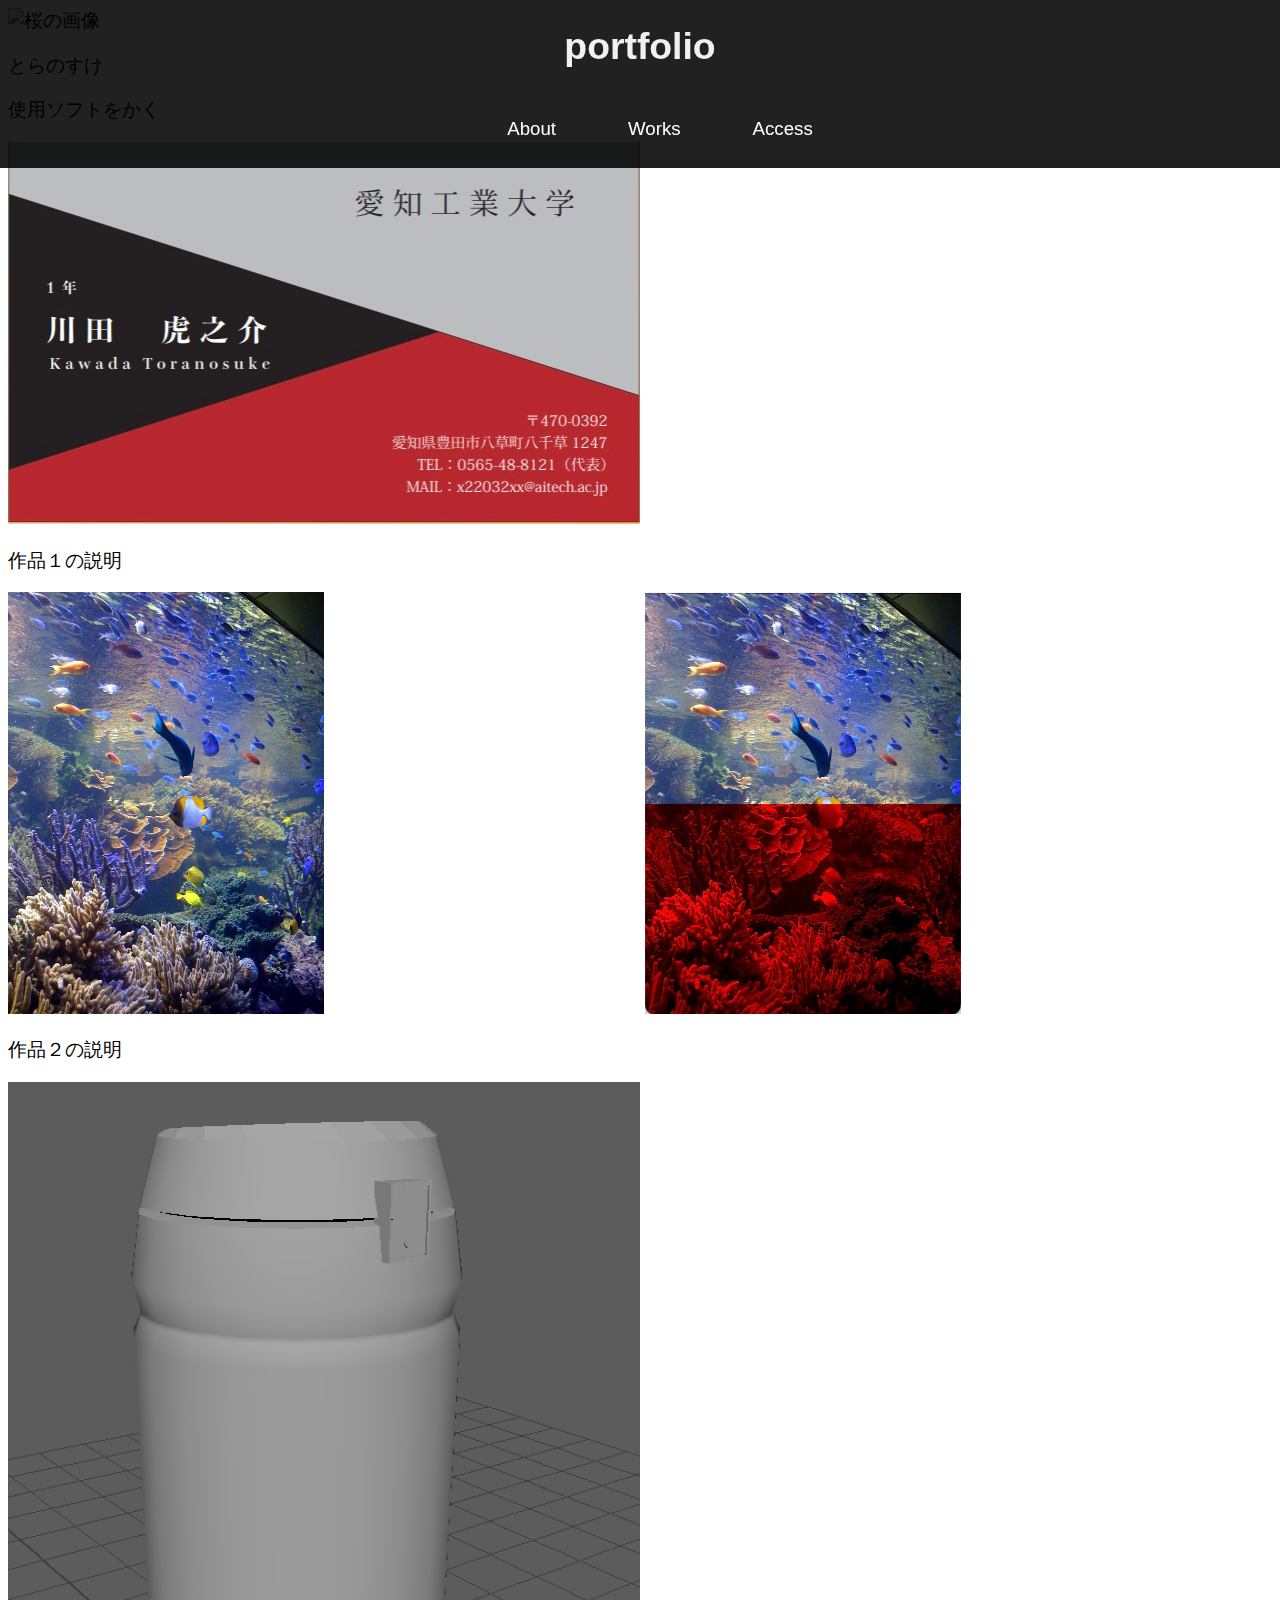
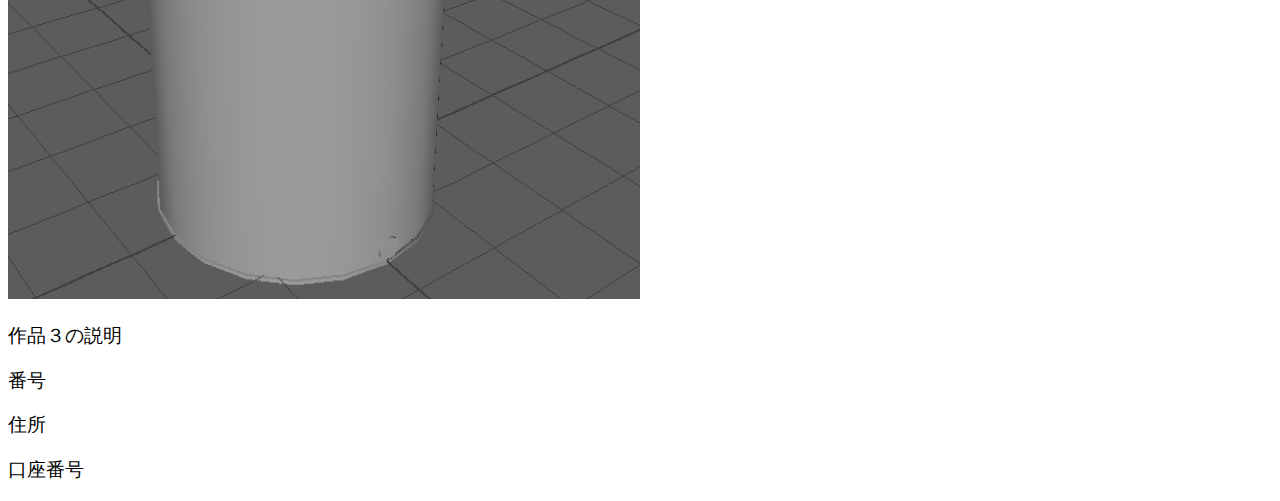
==== index.html @ b5288713 "size" ====
<!DOCTYPE html>
<html lang="ja">
<head>
    <meta charset="UTF-8">
    <meta http-equiv="X-UA-Compatible" content="IE=edge">
    <meta name="viewport" content="width=device-width, initial-scale=1.0">
    <title>ポートフォリオ</title>
    <link rel="stylesheet" href="poryfolio.css">
</head>
<body>
    <header>
        <h1 class="title">portfolio</h1>
        <nav>
            <ul>
              <li><a href="#about">About</a></li>
              <li><a href="#works">Works</a></li>
              <li><a href="#access">Access</a></li>
            </ul>
          </nav>
    </header>
    <img class="haikei" src="./img/haikei.jpeg" alt="桜の画像">

    <section id="about">
        <div class="aboutl">
        <p class="namae">とらのすけ</p>
        </div>
        <div class="aboutr">
            <p class="soft">使用ソフトをかく</p>
        </div>
    </section>
    <section id="works">
        <div class="work1">
            <img class="meisi" src="./img/meisi.jpg" alt="作品１">
            <p>作品１の説明</p>
        </div>
        <div class="work2">
            <img class="aqua" src="./img/aquarium.jpg" alt="作品２">
            <img class="aqua2" src="./img/gazosyori.jpg" alt="作品２">
            <p>作品２の説明</p>
        </div>
        <div class="work3">
            <img class="suitou" src="./img/suitou.png" alt="作品３">
            <p>作品３の説明</p>
        </div>
    </section>
    <section id="access">
        <p>番号</p>
        <p>住所</p>
        <p>口座番号</p>
        
    </section>
</body>
</html>
---- poryfolio.css ----
html {
    scroll-behavior: smooth;
  
    font-family: -apple-system, BlinkMacSystemFont, "Helvetica Neue", YuGothic, "ヒラギノ角ゴ ProN W3", Hiragino Kaku Gothic ProN, Arial, "メイリオ", Meiryo, sans-serif;
    font-size: 14pt;
    font-feature-settings: "palt";
    --dark-087: rgba(0,0,0,0.87);
    --dark-054: rgba(0,0,0,0.54);
    --dark-026: rgba(0,0,0,0.26);
    --dark-012: rgba(0,0,0,0.12);
    --light-100: rgba(255,255,255,1.00);
    --light-070: rgba(255,255,255,0.70);
    --light-030: rgba(255,255,255,0.30);
    --light-012: rgba(255,255,255,0.12);
    --gray-010: #f1f1f1;
    --gray-020: #e4e4e4;

  --primary-050: #d7da1f;
  --secondary-050: #d7da1f;
  --base-bg: var(--dark-087);
  --text-color: var(--primary-050);
  
  --section-margin: 120px;
  }  

header {
    position: fixed;
    width: 100%;
    top: 0;
    left: 0;
    z-index: 9999; 
    display: flex;
    justify-content: center;
    flex-direction: column;
    background-color: var(--base-bg);
  }

  header h1 {
    color: #f1f1f1;
    text-align: center;
    position: relative;
  }

  header ul {
    list-style: none;
    display: flex;
    justify-content: center;
    align-items: center;
    gap: 16px;
    margin-top: 16px;
  }
  header ul li a {
    display: inline-block;
    font-size: 1rem;
    padding: 0.5rem 1.5rem;
    color: var(--light-100);
    text-decoration: none;
    transition: all 0.3s;
  }
  header ul li a:hover,
  header ul li a:active {
    color: var(--light-100);
    background-color: var(--primary-050);
  }

  .haikei {
    width: 100%;
    z-index: 1;
    margin-left: 0%;
    position: relative;
}

.meisi {
    width: 50%;
}

.aqua {
  width: 25%;
}

.aqua2 {
  width: 25%;
  margin-left: 25%;
}

.suitou {
  width: 50%;
}
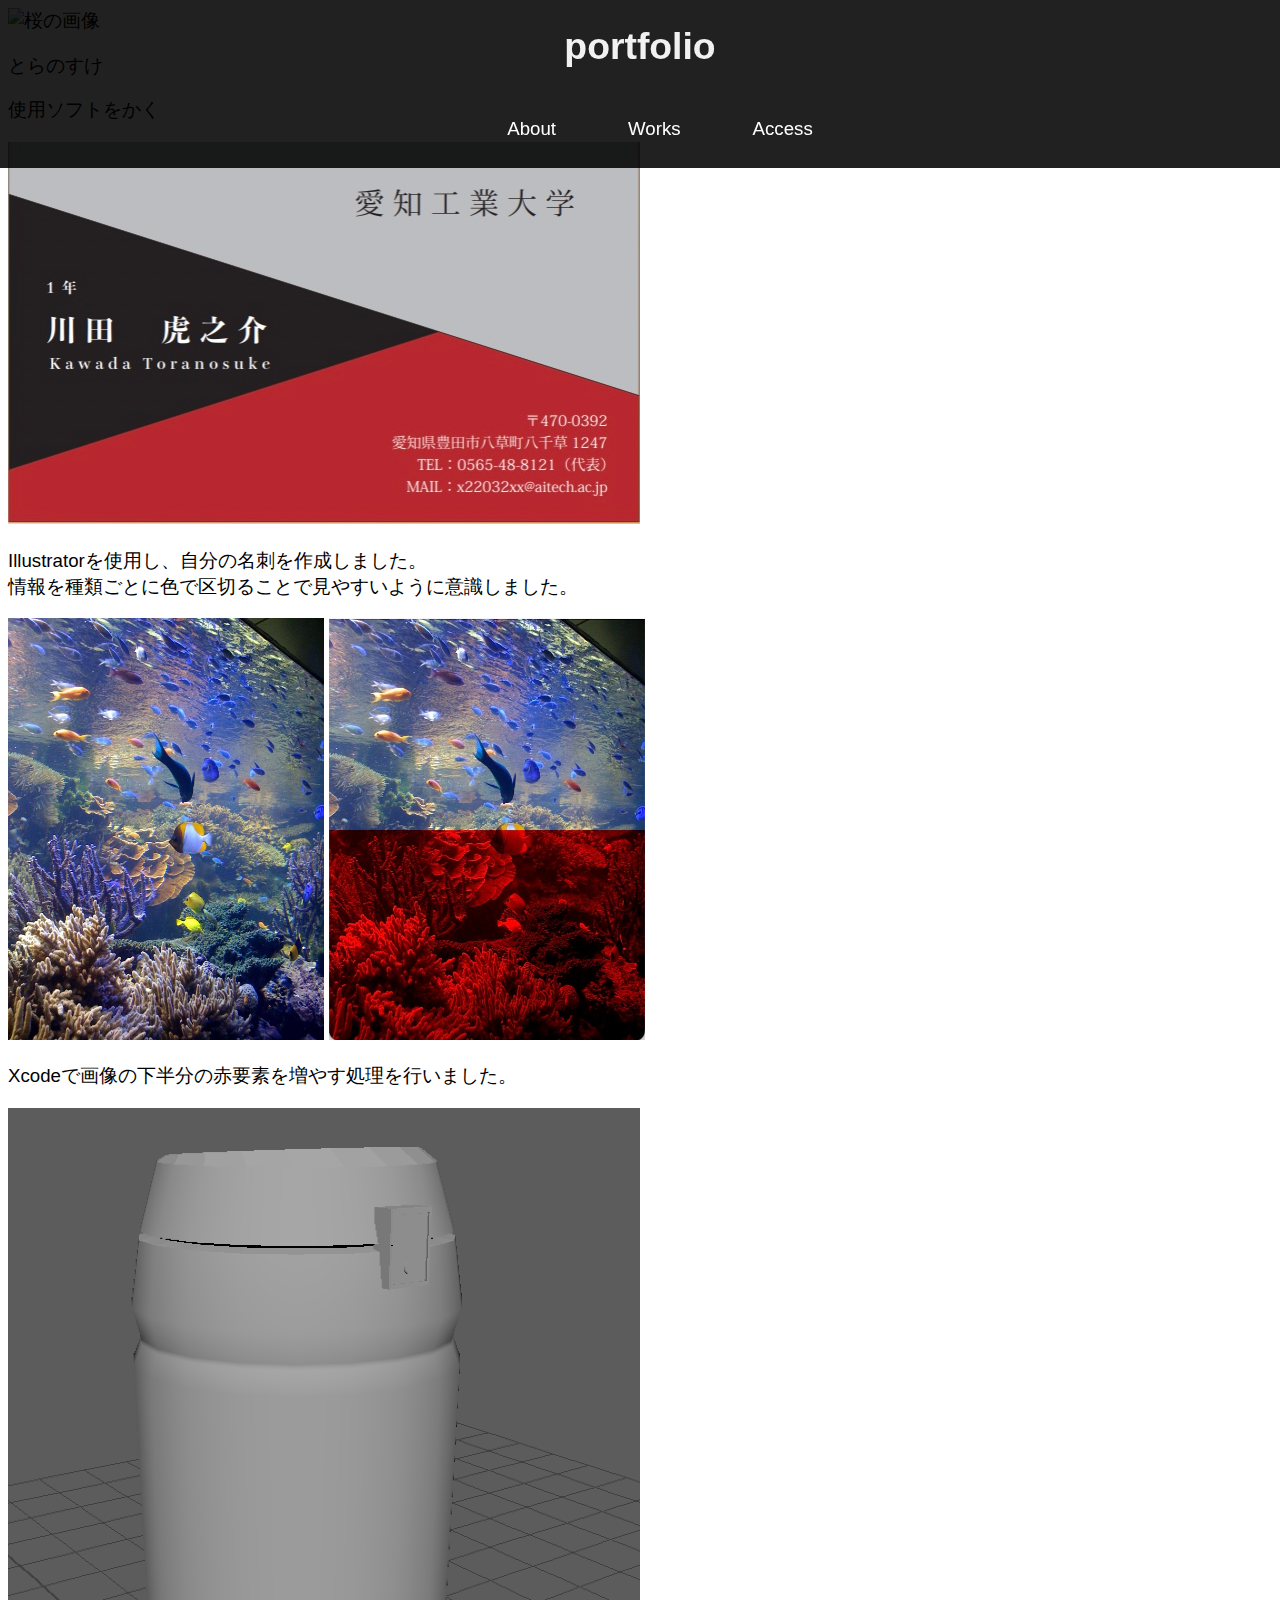
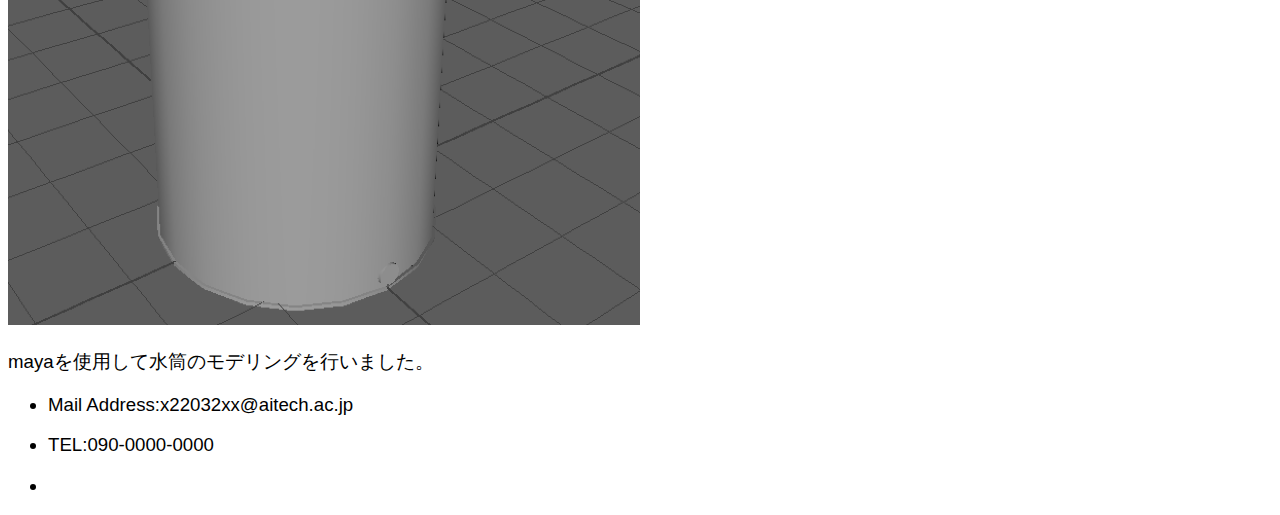
==== commit 1a774b57: "t" ====
--- a/index.html
+++ b/index.html
@@ -31,23 +31,27 @@
     <section id="works">
         <div class="work1">
             <img class="meisi" src="./img/meisi.jpg" alt="作品１">
-            <p>作品１の説明</p>
+            <p>Illustratorを使用し、自分の名刺を作成しました。<br>
+            情報を種類ごとに色で区切ることで見やすいように意識しました。</p>
         </div>
         <div class="work2">
             <img class="aqua" src="./img/aquarium.jpg" alt="作品２">
             <img class="aqua2" src="./img/gazosyori.jpg" alt="作品２">
-            <p>作品２の説明</p>
+            <p>Xcodeで画像の下半分の赤要素を増やす処理を行いました。</p>
         </div>
         <div class="work3">
             <img class="suitou" src="./img/suitou.png" alt="作品３">
-            <p>作品３の説明</p>
+            <p>mayaを使用して水筒のモデリングを行いました。</p>
         </div>
     </section>
     <section id="access">
-        <p>番号</p>
-        <p>住所</p>
-        <p>口座番号</p>
-        
+        <nav class="acc">
+            <ul>
+              <li><p>Mail Address:x22032xx@aitech.ac.jp</p></li>
+              <li><p>TEL:090-0000-0000</p></li>
+              <li><p></p></li>
+            </ul>
+          </nav>
     </section>
 </body>
 </html>--- a/poryfolio.css
+++ b/poryfolio.css
@@ -80,7 +80,6 @@
 
 .aqua2 {
   width: 25%;
-  margin-left: 25%;
 }
 
 .suitou {
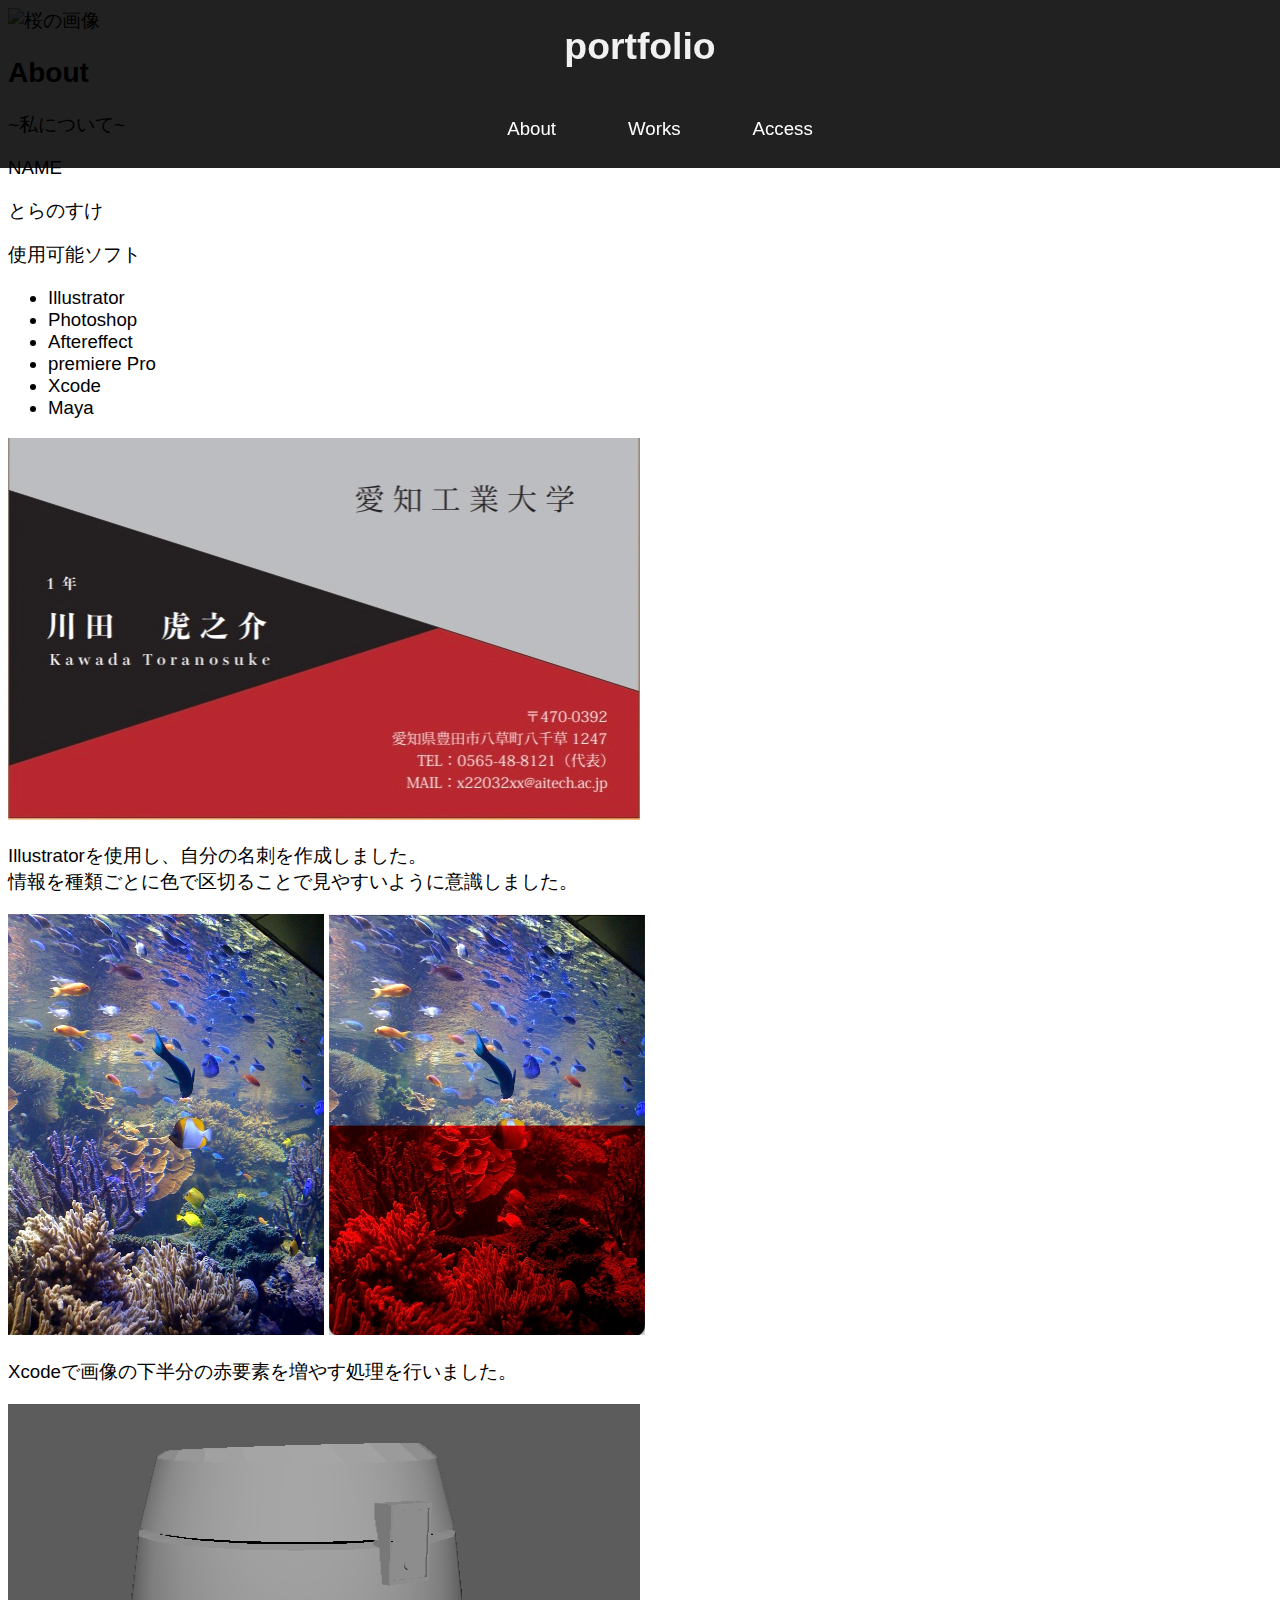
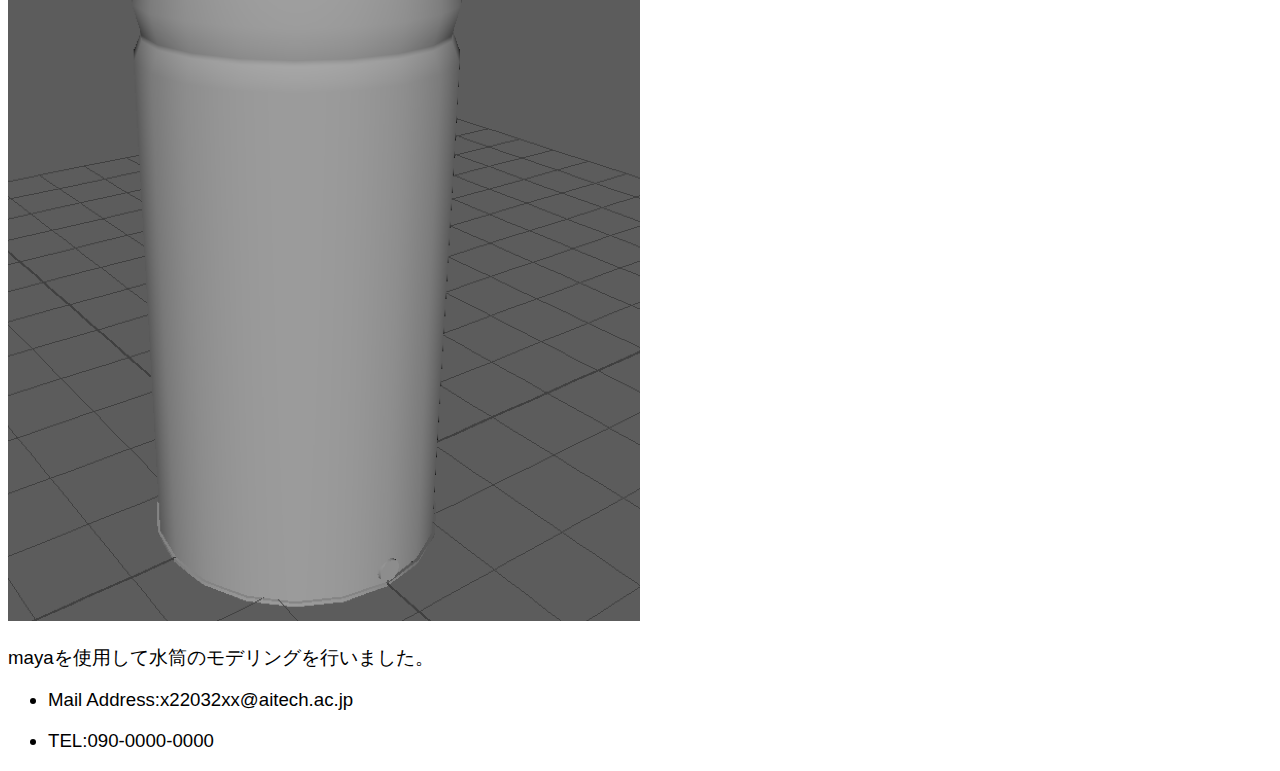
==== commit 51b40ae8: "tu" ====
--- a/index.html
+++ b/index.html
@@ -21,11 +21,24 @@
     <img class="haikei" src="./img/haikei.jpeg" alt="桜の画像">
 
     <section id="about">
+        <h2 class="atitle">About</h2>
+        <p class="asub">~私について~</p>
         <div class="aboutl">
+        <p class="name">NAME</p>
         <p class="namae">とらのすけ</p>
         </div>
         <div class="aboutr">
-            <p class="soft">使用ソフトをかく</p>
+            <p class="soft">使用可能ソフト</p>
+            <nav>
+                <ul>
+                  <li>Illustrator</li>
+                  <li>Photoshop</li>
+                  <li>Aftereffect</li>
+                  <li>premiere Pro</li>
+                  <li>Xcode</li>
+                  <li>Maya</li>
+                </ul>
+              </nav>
         </div>
     </section>
     <section id="works">
@@ -46,12 +59,15 @@
     </section>
     <section id="access">
         <nav class="acc">
+
             <ul>
               <li><p>Mail Address:x22032xx@aitech.ac.jp</p></li>
               <li><p>TEL:090-0000-0000</p></li>
-              <li><p></p></li>
             </ul>
           </nav>
     </section>
+    <footer>
+
+    </footer>
 </body>
 </html>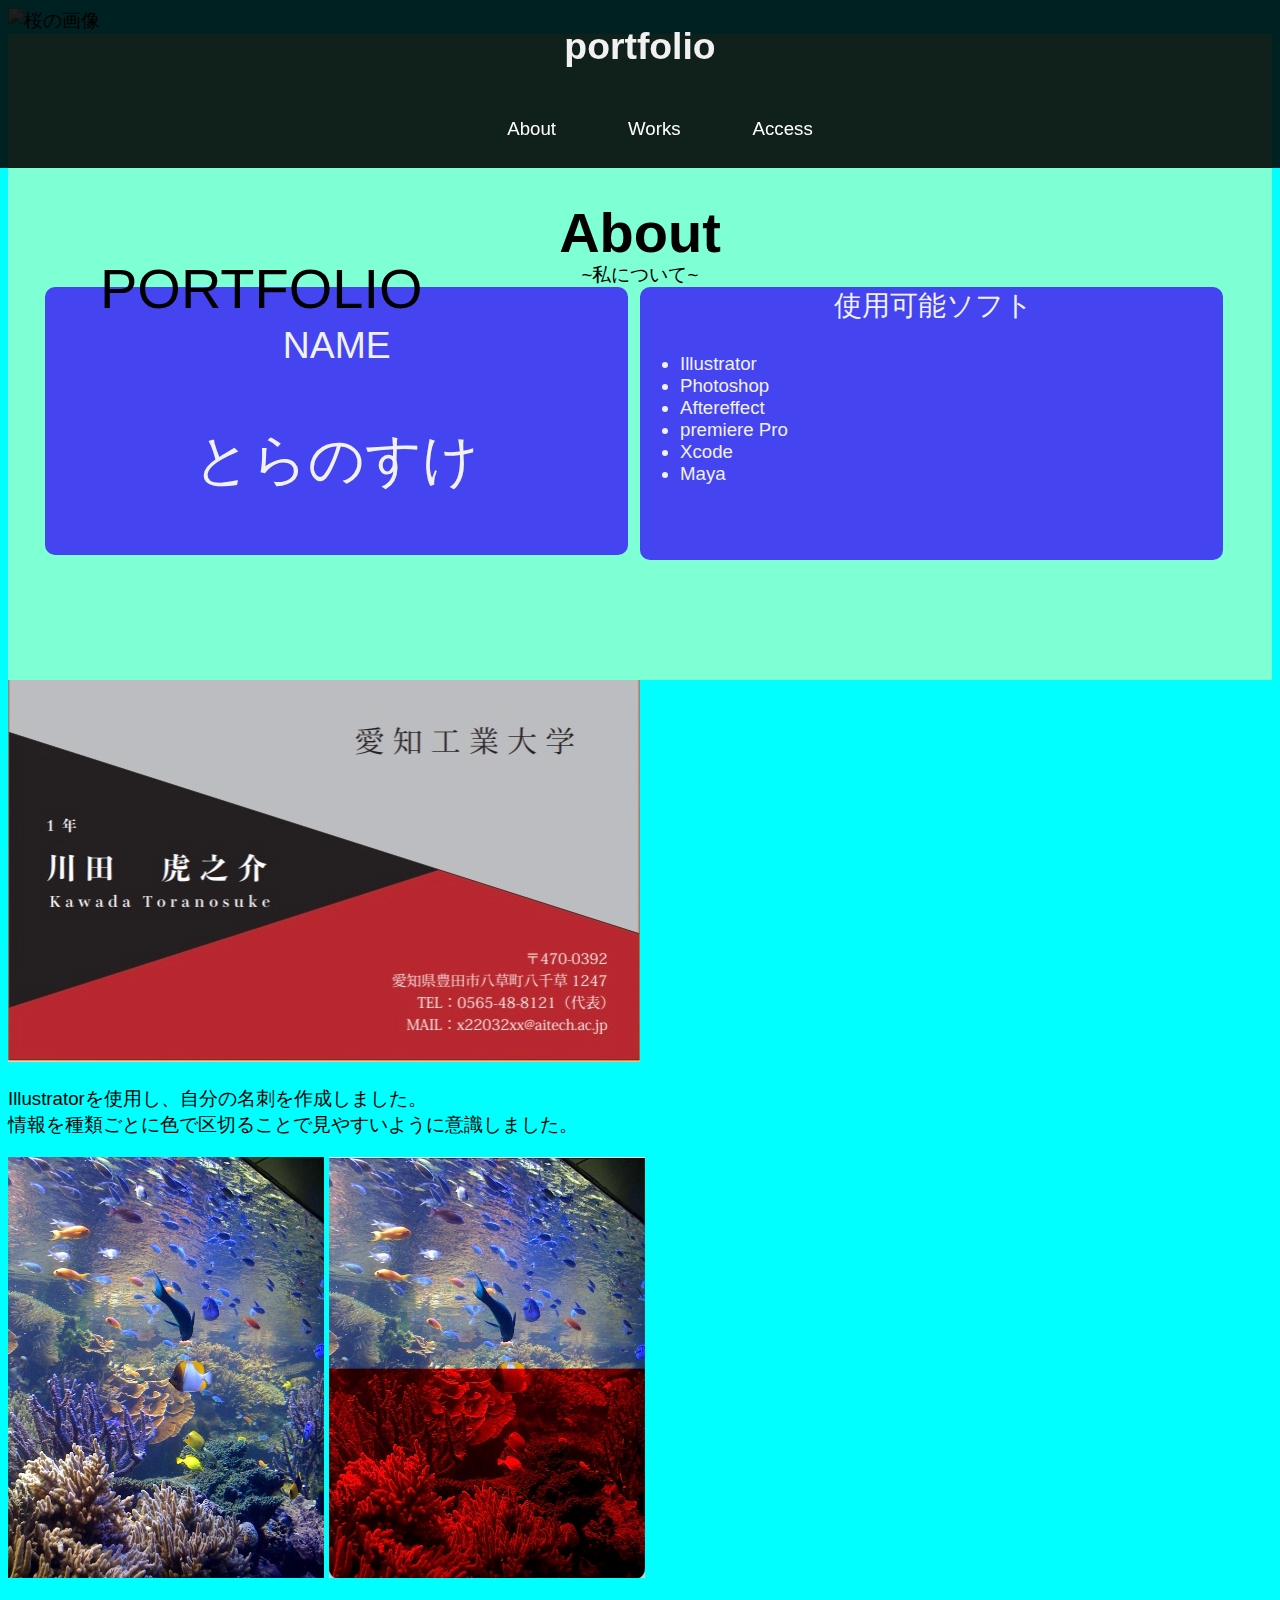
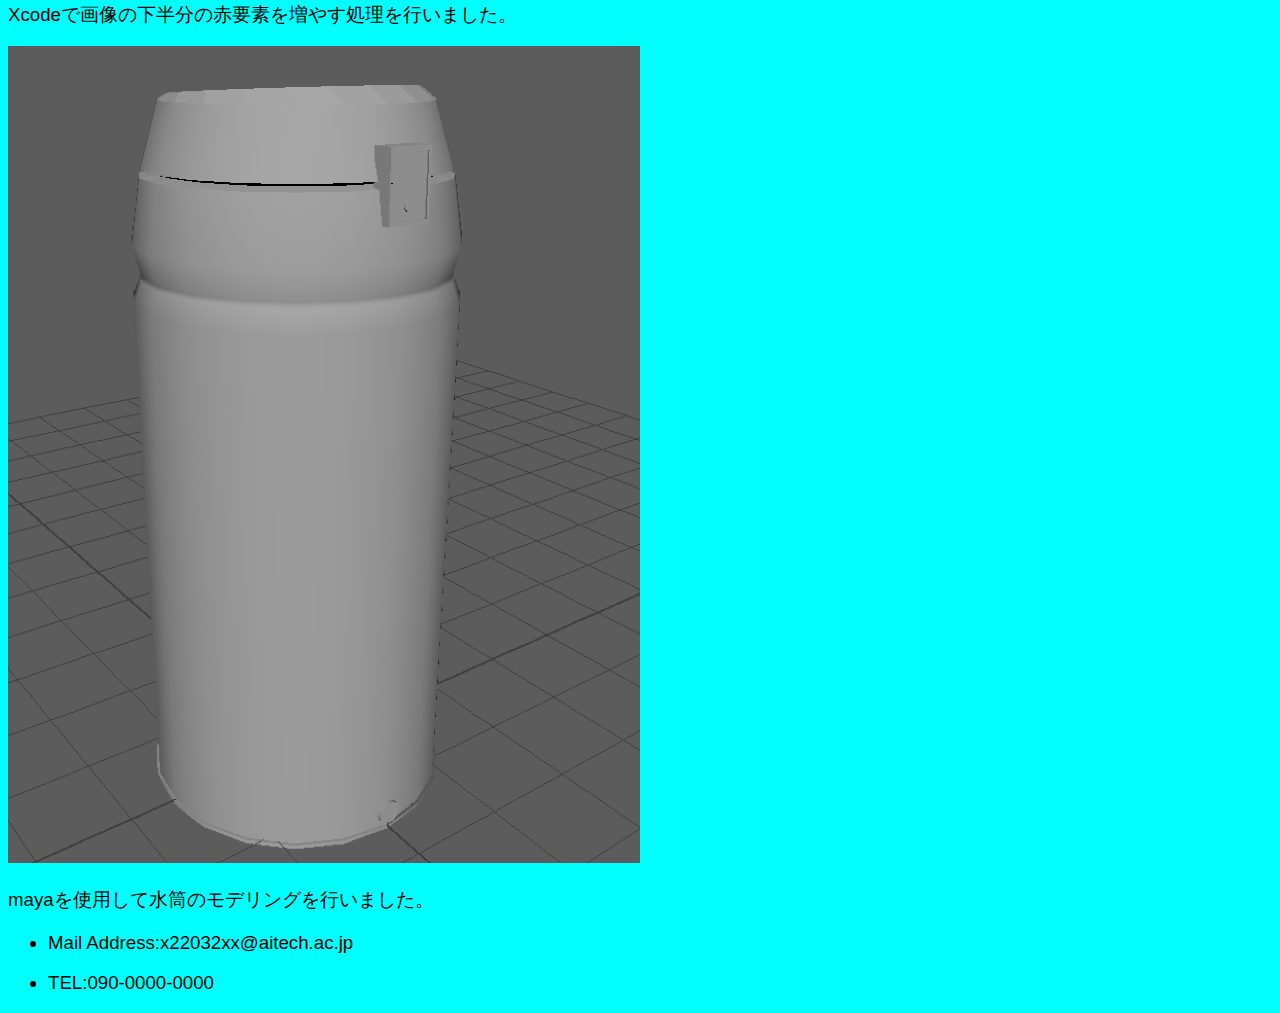
==== commit 14aded1d: "about" ====
--- a/index.html
+++ b/index.html
@@ -19,8 +19,9 @@
           </nav>
     </header>
     <img class="haikei" src="./img/haikei.jpeg" alt="桜の画像">
+    <p class="stitle">PORTFOLIO</p>
 
-    <section id="about">
+    <section id="about" class="about">
         <h2 class="atitle">About</h2>
         <p class="asub">~私について~</p>
         <div class="aboutl">
--- a/poryfolio.css
+++ b/poryfolio.css
@@ -21,6 +21,7 @@
   --text-color: var(--primary-050);
   
   --section-margin: 120px;
+  background-color: aqua;
   }  
 
 header {
@@ -69,6 +70,69 @@
     margin-left: 0%;
     position: relative;
 }
+.stitle {
+  position: absolute;
+  top: 200px;
+  left: 100px;
+  z-index: 10;
+  font-size: 300%;
+}
+
+.atitle {
+  font-size: 300%;
+  text-align: center;
+  padding: 0%;
+}
+
+.about {
+  padding: 20px;
+  padding: var(--section-margin) 2rem;
+  background-color: aquamarine;
+}
+
+
+.aboutl {
+  color: #f1f1f1;
+  width: 49%;
+  float: left;
+  margin-top: -20px;
+  background-color: rgb(68, 68, 241);
+  border-radius: 10px;
+}
+
+
+.aboutr {
+  margin-left: 50%;
+  margin-top: -20px;
+  color: #f1f1f1;
+  width: 49%;
+  background-color: rgb(68, 68, 241);
+  border-radius: 10px;
+  padding-top: 20px;
+  padding-bottom: 57px;
+}
+
+.asub {
+  margin-top: -50px;
+text-align: center;
+}
+
+.name {
+  font-size: 200%;
+  text-align: center;
+}
+
+.namae {
+  font-size: 300%;
+  text-align: center;
+}
+
+.soft {
+  margin-top: -20px;
+  margin-left: 5px;
+  font-size: 150%;
+  text-align: center;
+}
 
 .meisi {
     width: 50%;
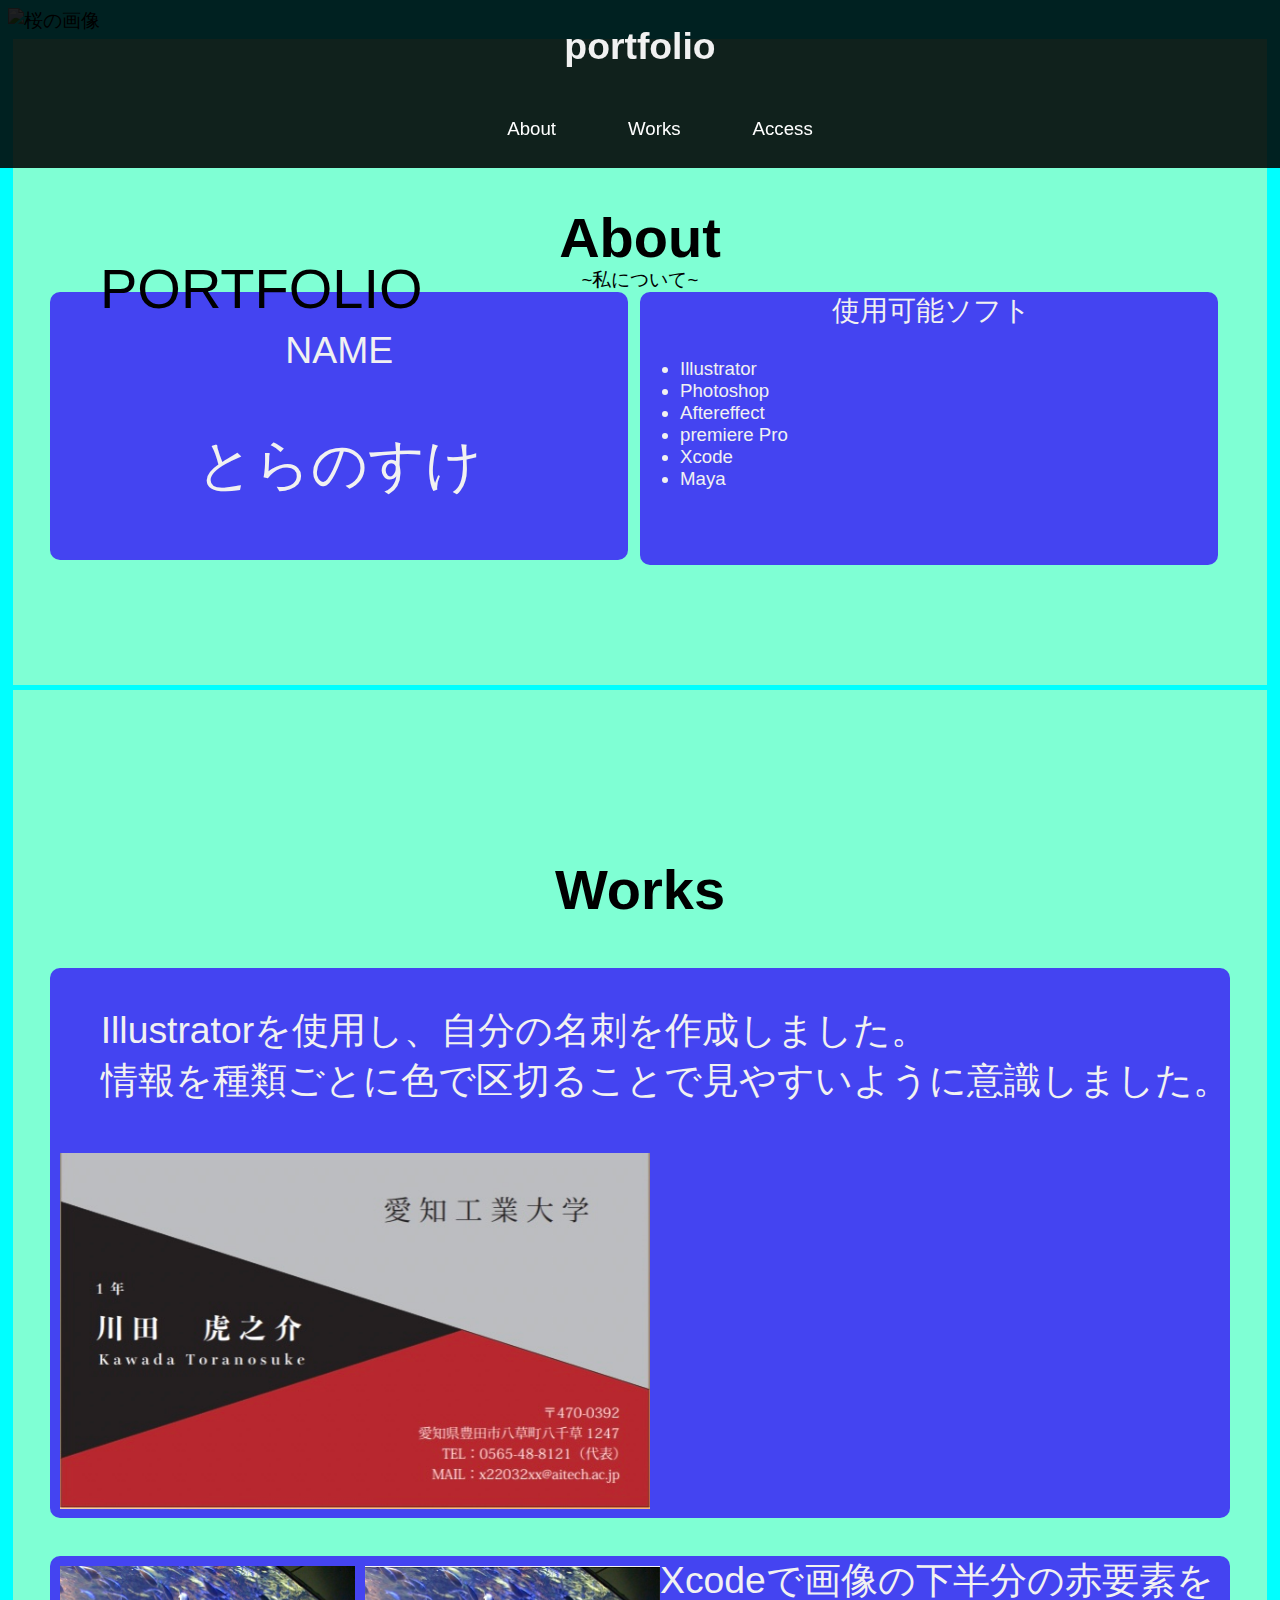
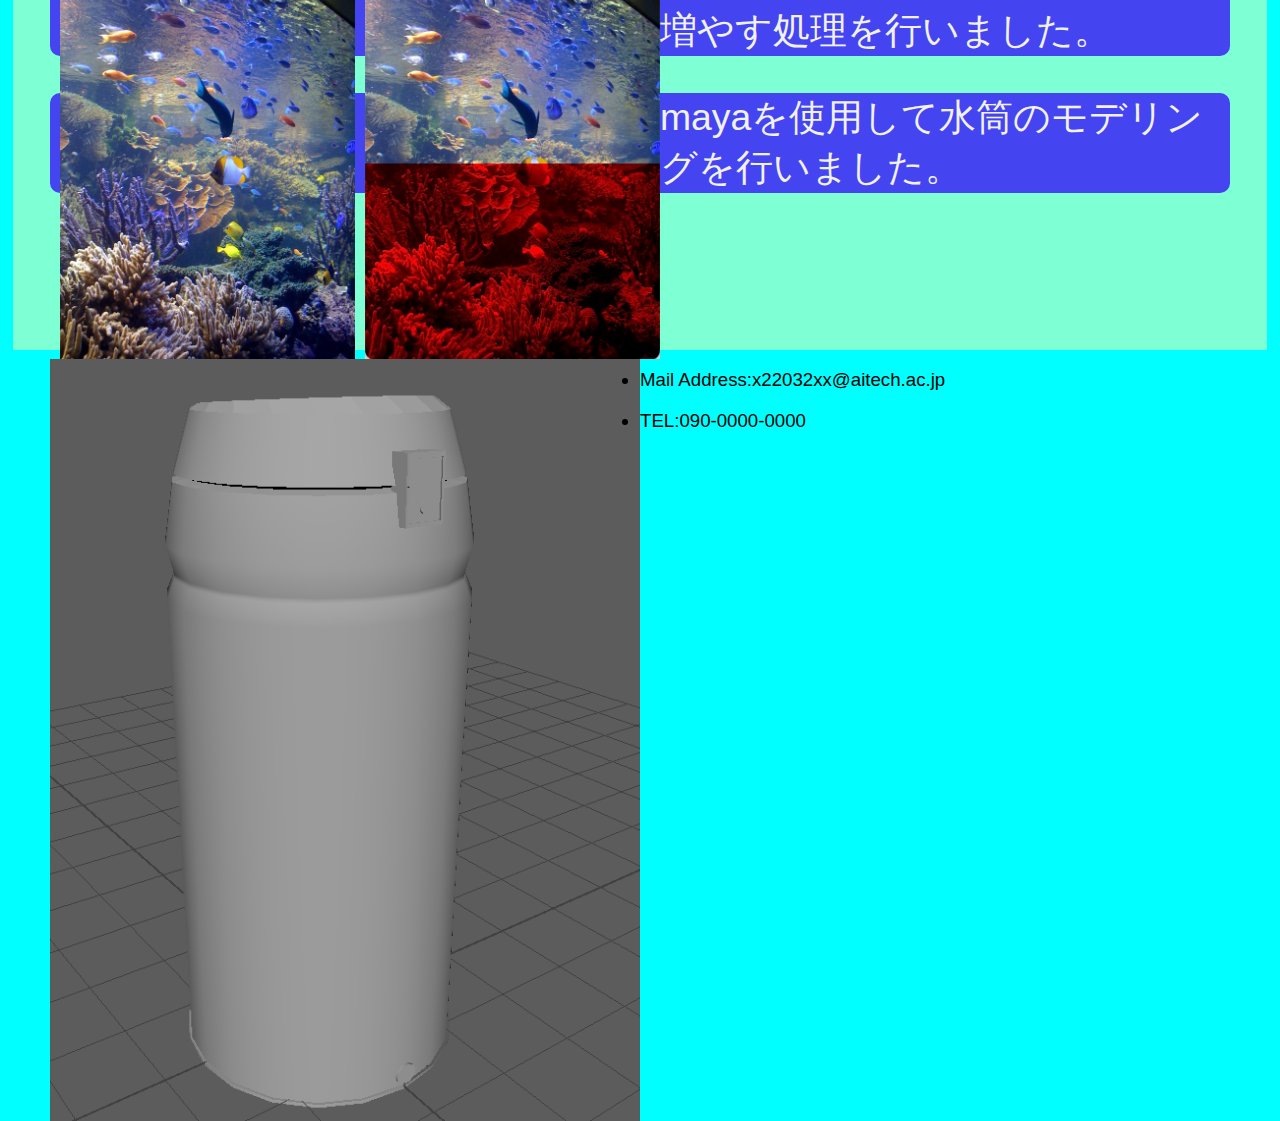
==== commit d4e82a47: "u" ====
--- a/index.html
+++ b/index.html
@@ -42,11 +42,12 @@
               </nav>
         </div>
     </section>
-    <section id="works">
+    <section id="works" class="works">
+        <h2 class="wtitle">Works</h2>
         <div class="work1">
+            <p class="setumei1">Illustratorを使用し、自分の名刺を作成しました。<br>
+            情報を種類ごとに色で区切ることで見やすいように意識しました。</p>
             <img class="meisi" src="./img/meisi.jpg" alt="作品１">
-            <p>Illustratorを使用し、自分の名刺を作成しました。<br>
-            情報を種類ごとに色で区切ることで見やすいように意識しました。</p>
         </div>
         <div class="work2">
             <img class="aqua" src="./img/aquarium.jpg" alt="作品２">
--- a/poryfolio.css
+++ b/poryfolio.css
@@ -88,6 +88,7 @@
   padding: 20px;
   padding: var(--section-margin) 2rem;
   background-color: aquamarine;
+  margin: 5px;
 }
 
 
@@ -134,18 +135,71 @@
   text-align: center;
 }
 
+.wtitle {
+  font-size: 300%;
+  text-align: center;
+  padding: 0%;
+}
+
+.works {
+  margin: 5px;
+  padding: 20px;
+  padding: var(--section-margin) 2rem;
+  background-color: aquamarine;
+}
+
+.work1 {
+  width: 100%;
+  font-size: 200%;
+  color: #f1f1f1;
+  background-color: rgb(68, 68, 241);
+  border-radius: 10px;
+}
+
 .meisi {
-    width: 50%;
+  margin-top: 10px;
+  margin-left: 10px;
+  width: 50%;
+}
+.setumei1 {
+  float:right;
+}
+
+.work2 {
+  margin-top: 20px;
+  width: 100%;
+  height: 100%;
+  font-size: 200%;
+  color: #f1f1f1;
+  background-color: rgb(68, 68, 241);
+  border-radius: 10px;
 }
 
 .aqua {
   width: 25%;
+  margin-top: 10px;
+  margin-left: 10px;
+  float: left;
 }
 
 .aqua2 {
+  margin-left: 10px;
+  margin-top: 10px;
   width: 25%;
+  float: left;
+}
+
+.work3 {
+  margin-top: 20px;
+  width: 100%;
+  height: 100%;
+  font-size: 200%;
+  color: #f1f1f1;
+  background-color: rgb(68, 68, 241);
+  border-radius: 10px;
 }
 
 .suitou {
   width: 50%;
+  float: left;
 }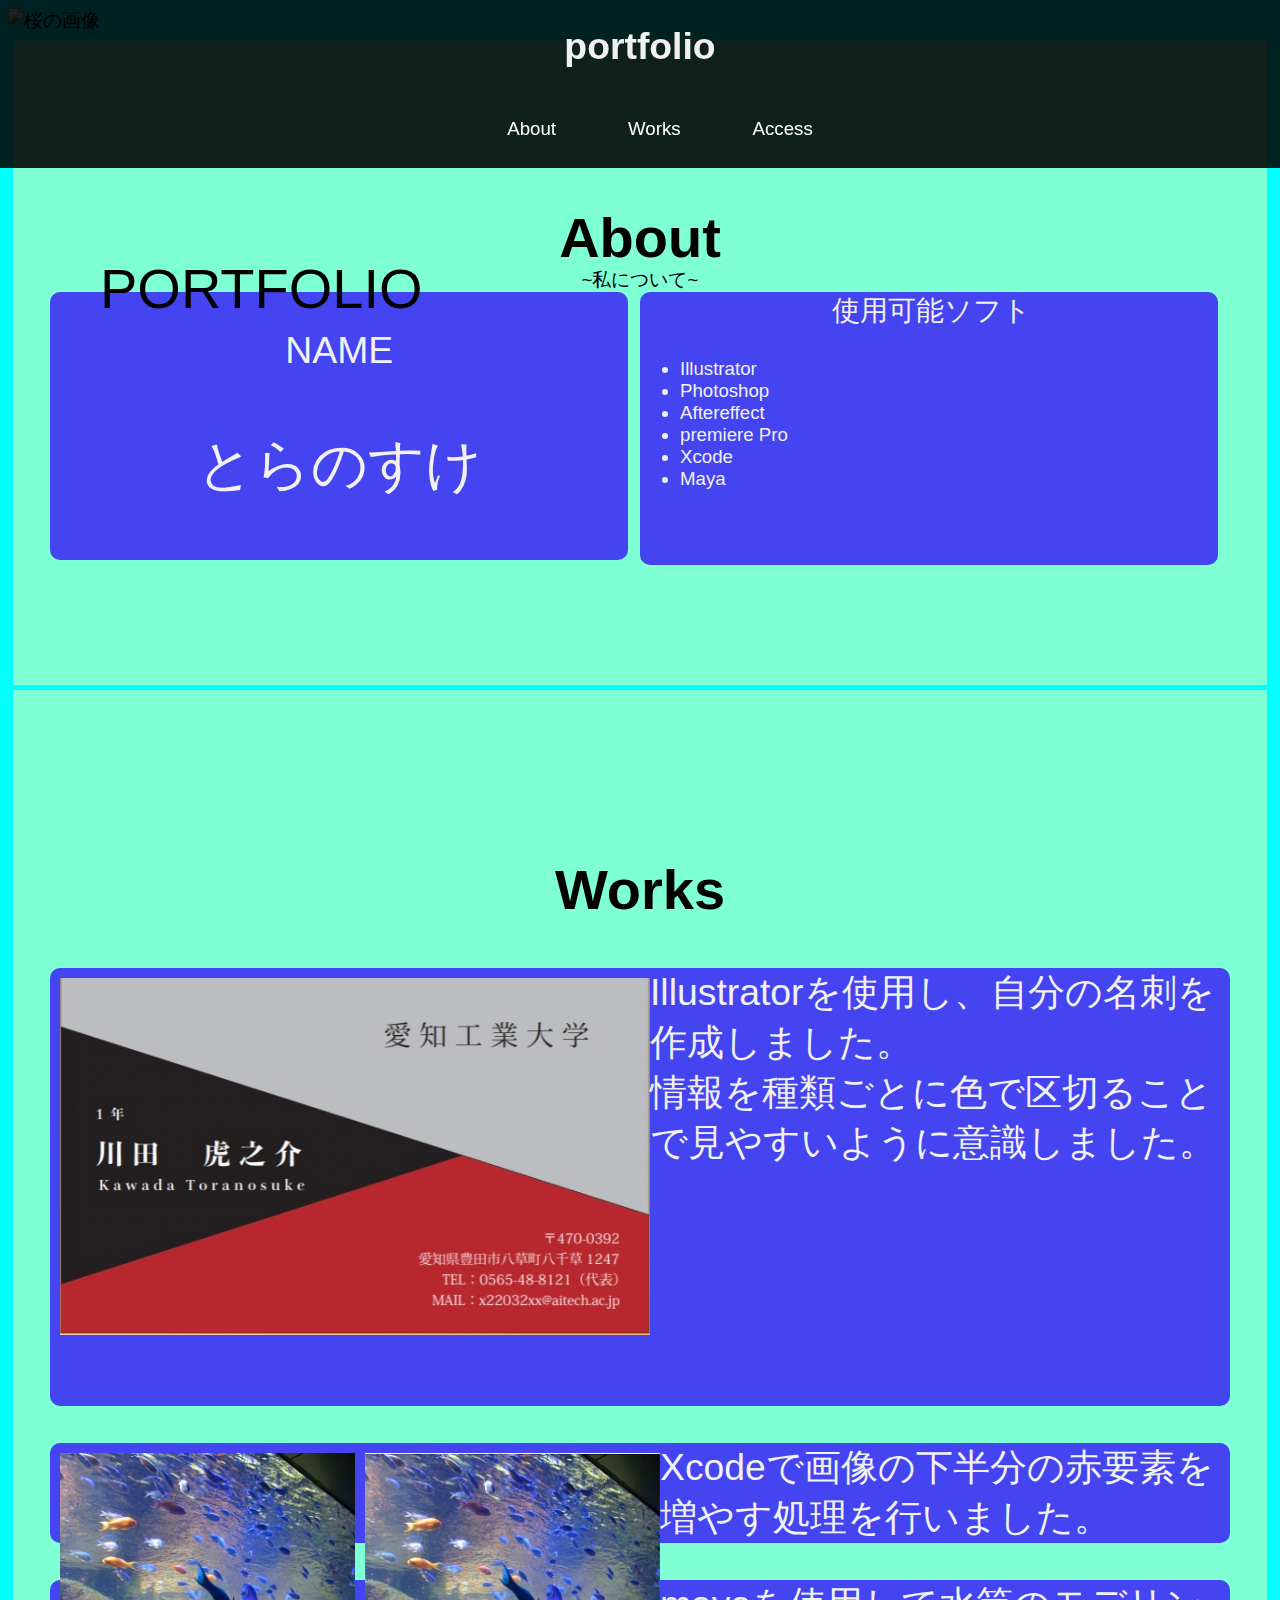
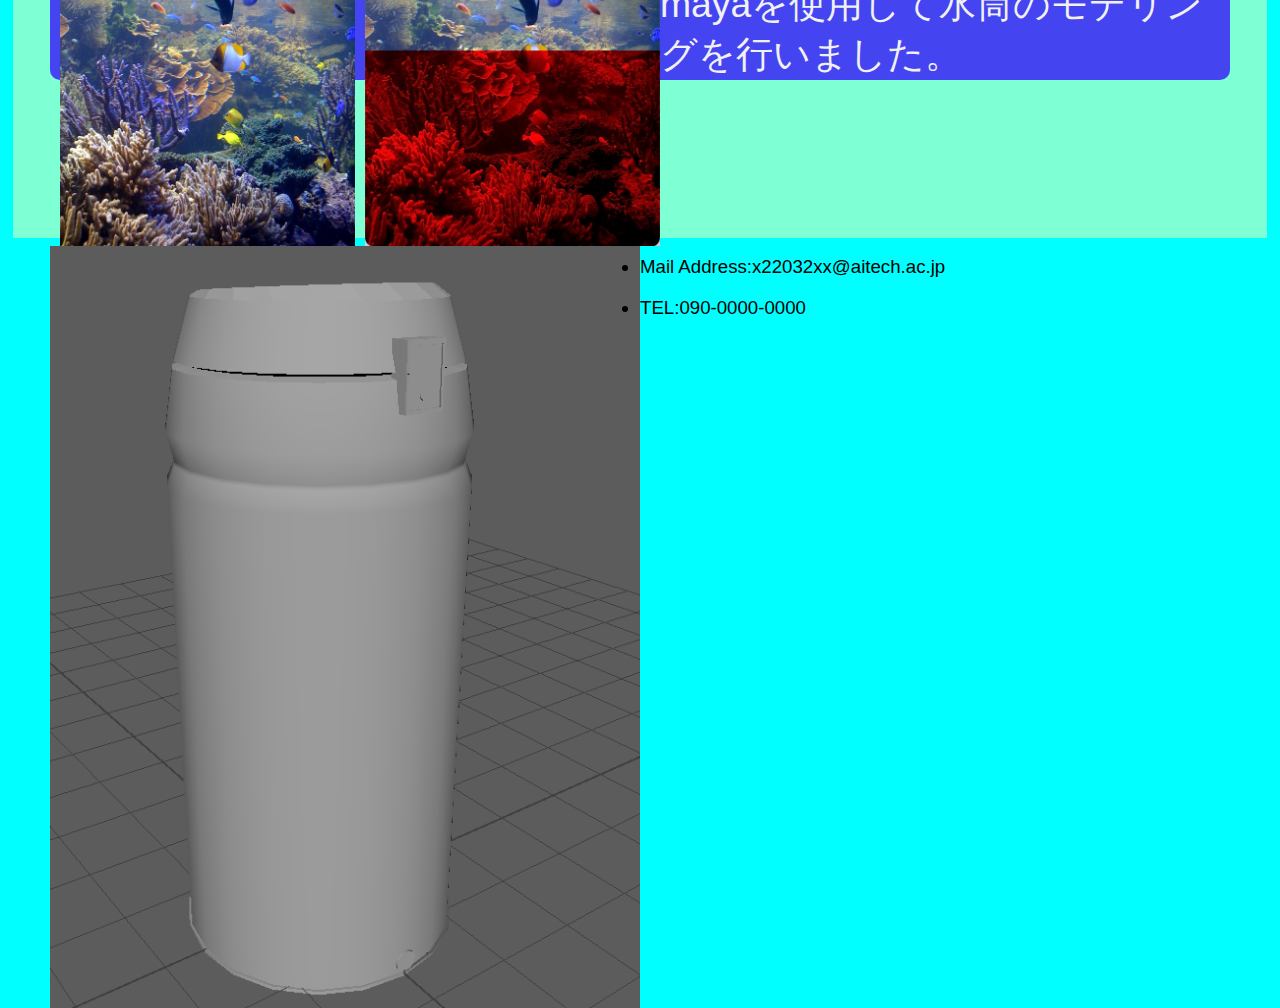
==== commit ec29fc96: "g" ====
--- a/index.html
+++ b/index.html
@@ -45,9 +45,9 @@
     <section id="works" class="works">
         <h2 class="wtitle">Works</h2>
         <div class="work1">
+            <img class="meisi" src="./img/meisi.jpg" alt="作品１">
             <p class="setumei1">Illustratorを使用し、自分の名刺を作成しました。<br>
             情報を種類ごとに色で区切ることで見やすいように意識しました。</p>
-            <img class="meisi" src="./img/meisi.jpg" alt="作品１">
         </div>
         <div class="work2">
             <img class="aqua" src="./img/aquarium.jpg" alt="作品２">
--- a/poryfolio.css
+++ b/poryfolio.css
@@ -154,19 +154,20 @@
   color: #f1f1f1;
   background-color: rgb(68, 68, 241);
   border-radius: 10px;
+  padding-bottom: 200px;
 }
 
 .meisi {
   margin-top: 10px;
   margin-left: 10px;
   width: 50%;
+  float: left;
 }
 .setumei1 {
-  float:right;
+  margin-left: 50%;
 }
 
 .work2 {
-  margin-top: 20px;
   width: 100%;
   height: 100%;
   font-size: 200%;
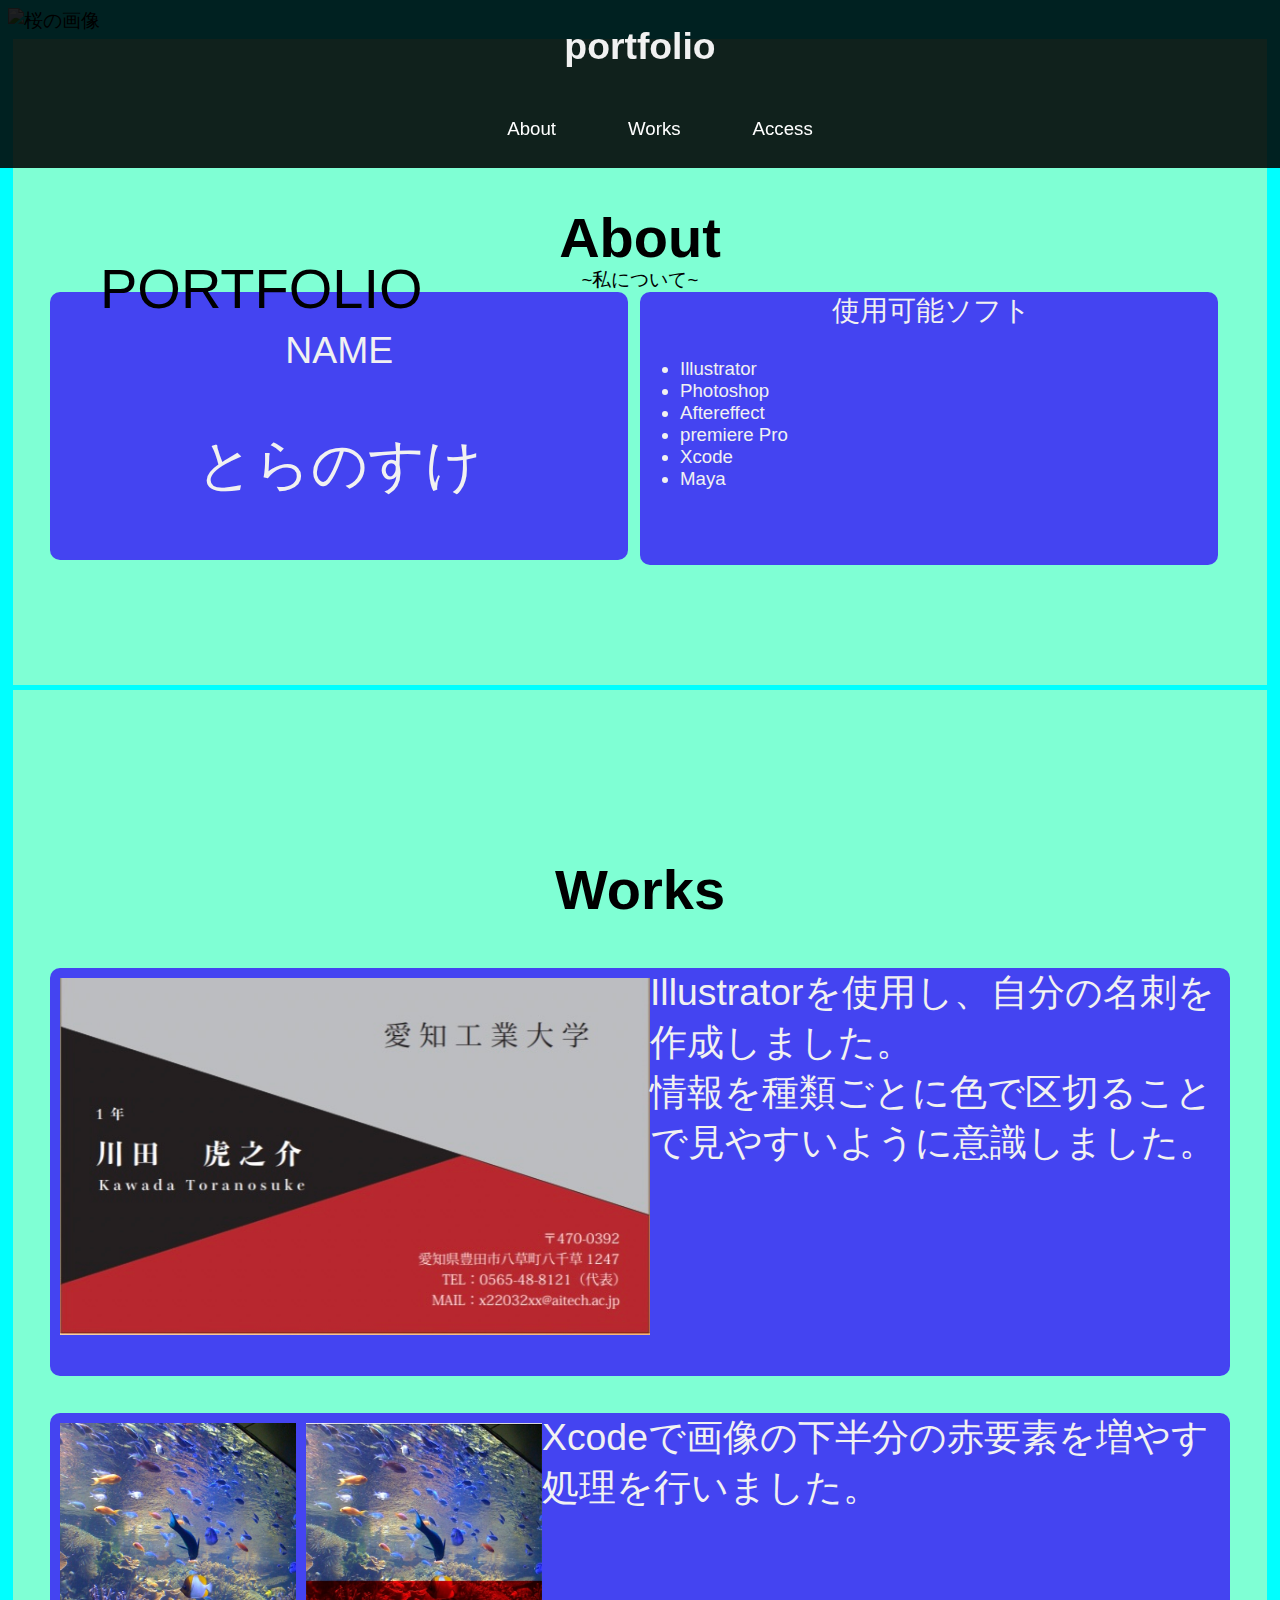
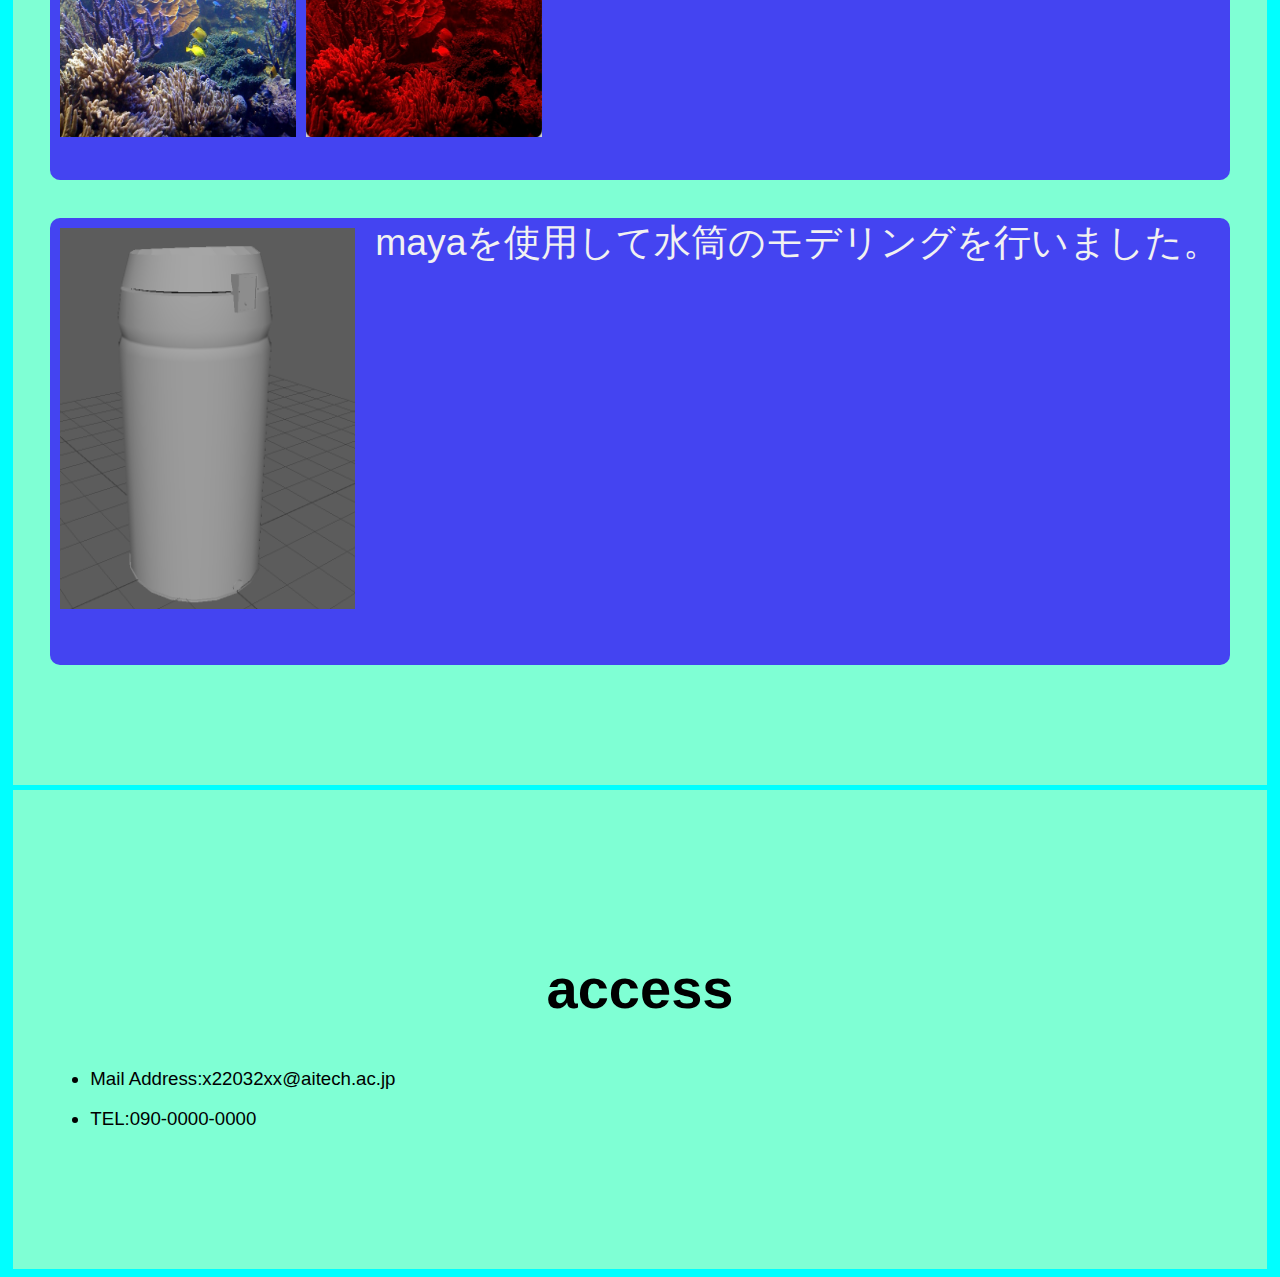
==== commit fe4e8623: "tt" ====
--- a/index.html
+++ b/index.html
@@ -59,7 +59,8 @@
             <p>mayaを使用して水筒のモデリングを行いました。</p>
         </div>
     </section>
-    <section id="access">
+    <section id="access" class="access">
+        <h2 class="actitle">access</h2>
         <nav class="acc">
 
             <ul>
--- a/poryfolio.css
+++ b/poryfolio.css
@@ -154,7 +154,7 @@
   color: #f1f1f1;
   background-color: rgb(68, 68, 241);
   border-radius: 10px;
-  padding-bottom: 200px;
+  padding-bottom: 170px;
 }
 
 .meisi {
@@ -174,10 +174,11 @@
   color: #f1f1f1;
   background-color: rgb(68, 68, 241);
   border-radius: 10px;
+  padding-bottom: 230px;
 }
 
 .aqua {
-  width: 25%;
+  width: 20%;
   margin-top: 10px;
   margin-left: 10px;
   float: left;
@@ -186,7 +187,7 @@
 .aqua2 {
   margin-left: 10px;
   margin-top: 10px;
-  width: 25%;
+  width: 20%;
   float: left;
 }
 
@@ -198,9 +199,26 @@
   color: #f1f1f1;
   background-color: rgb(68, 68, 241);
   border-radius: 10px;
+  padding-bottom: 360px;
 }
 
 .suitou {
-  width: 50%;
-  float: left;
+  margin-left: 10px;
+  margin-top: 10px;
+  width: 25%;
+  margin-right: 20px;
+  float: left;
+}
+
+.actitle {
+  font-size: 300%;
+  text-align: center;
+  padding: 0%;
+}
+
+.access {
+  padding: 20px;
+  padding: var(--section-margin) 2rem;
+  background-color: aquamarine;
+  margin: 5px;
 }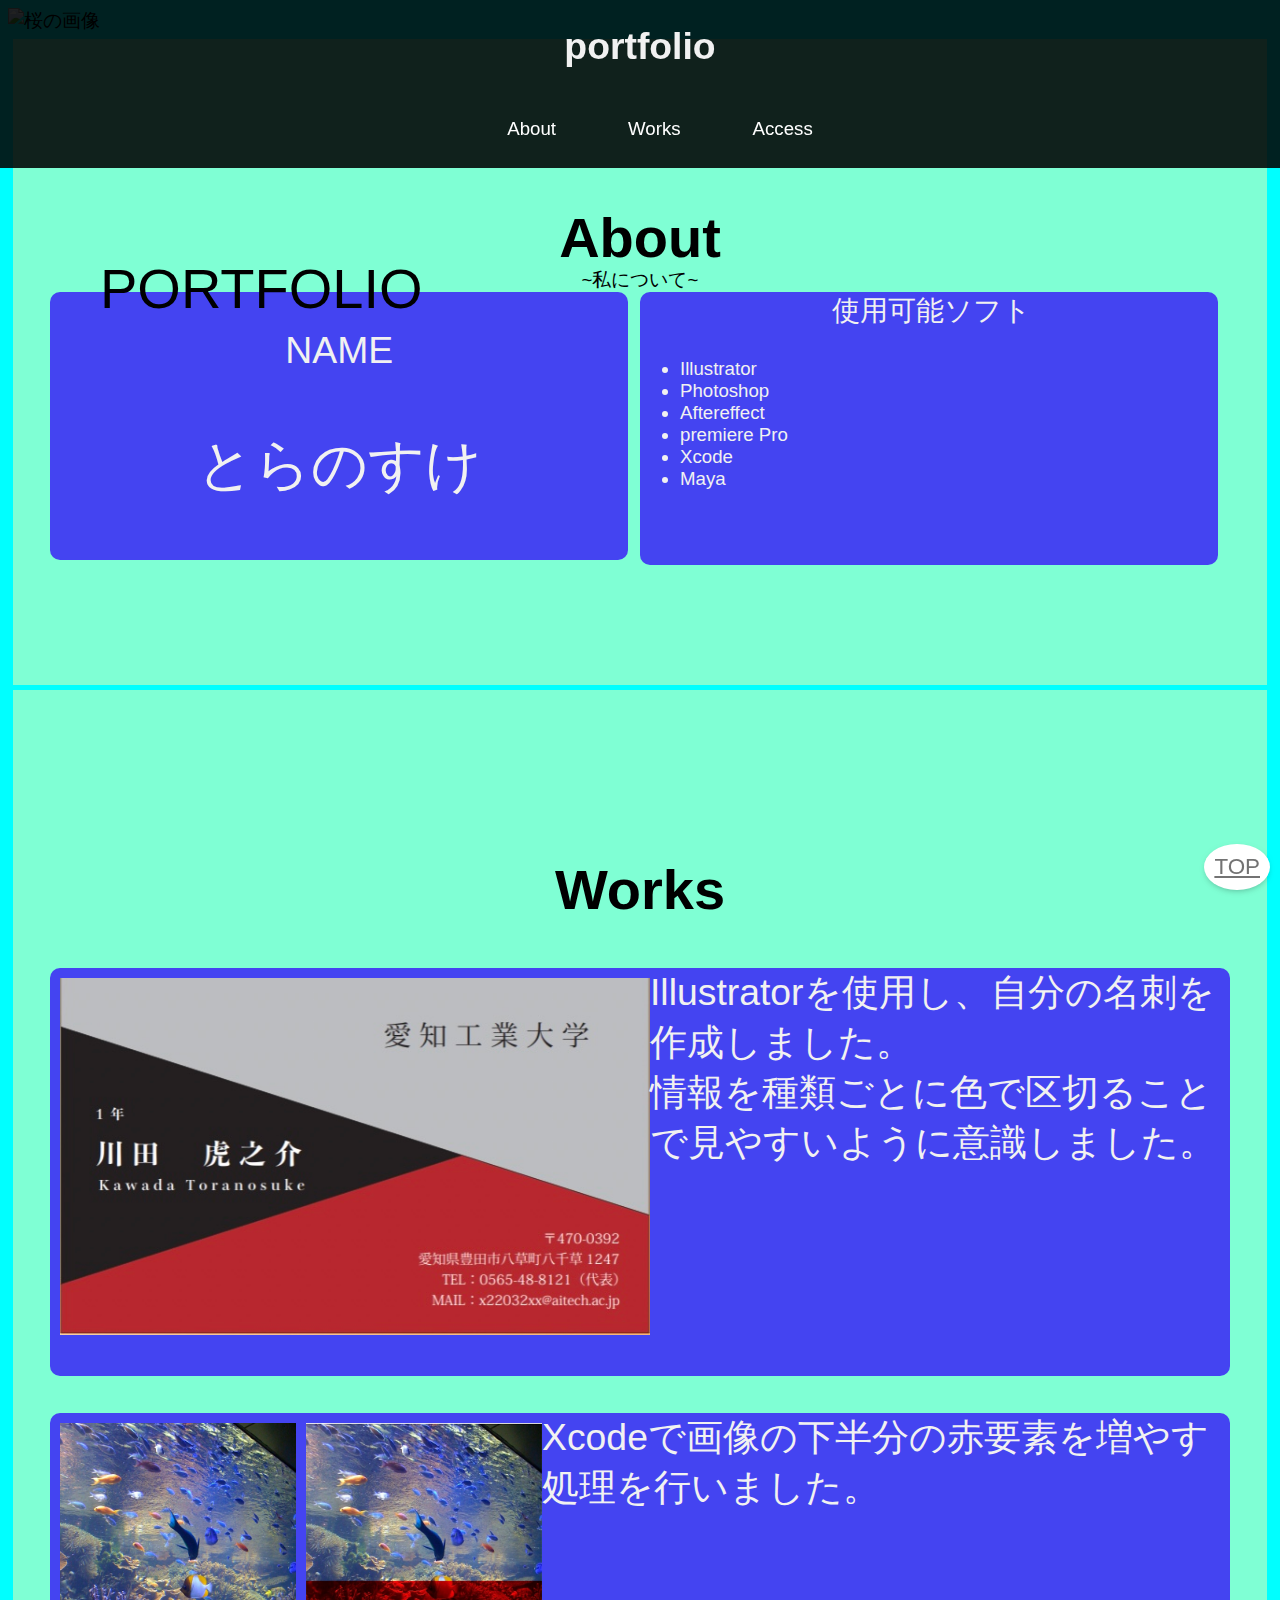
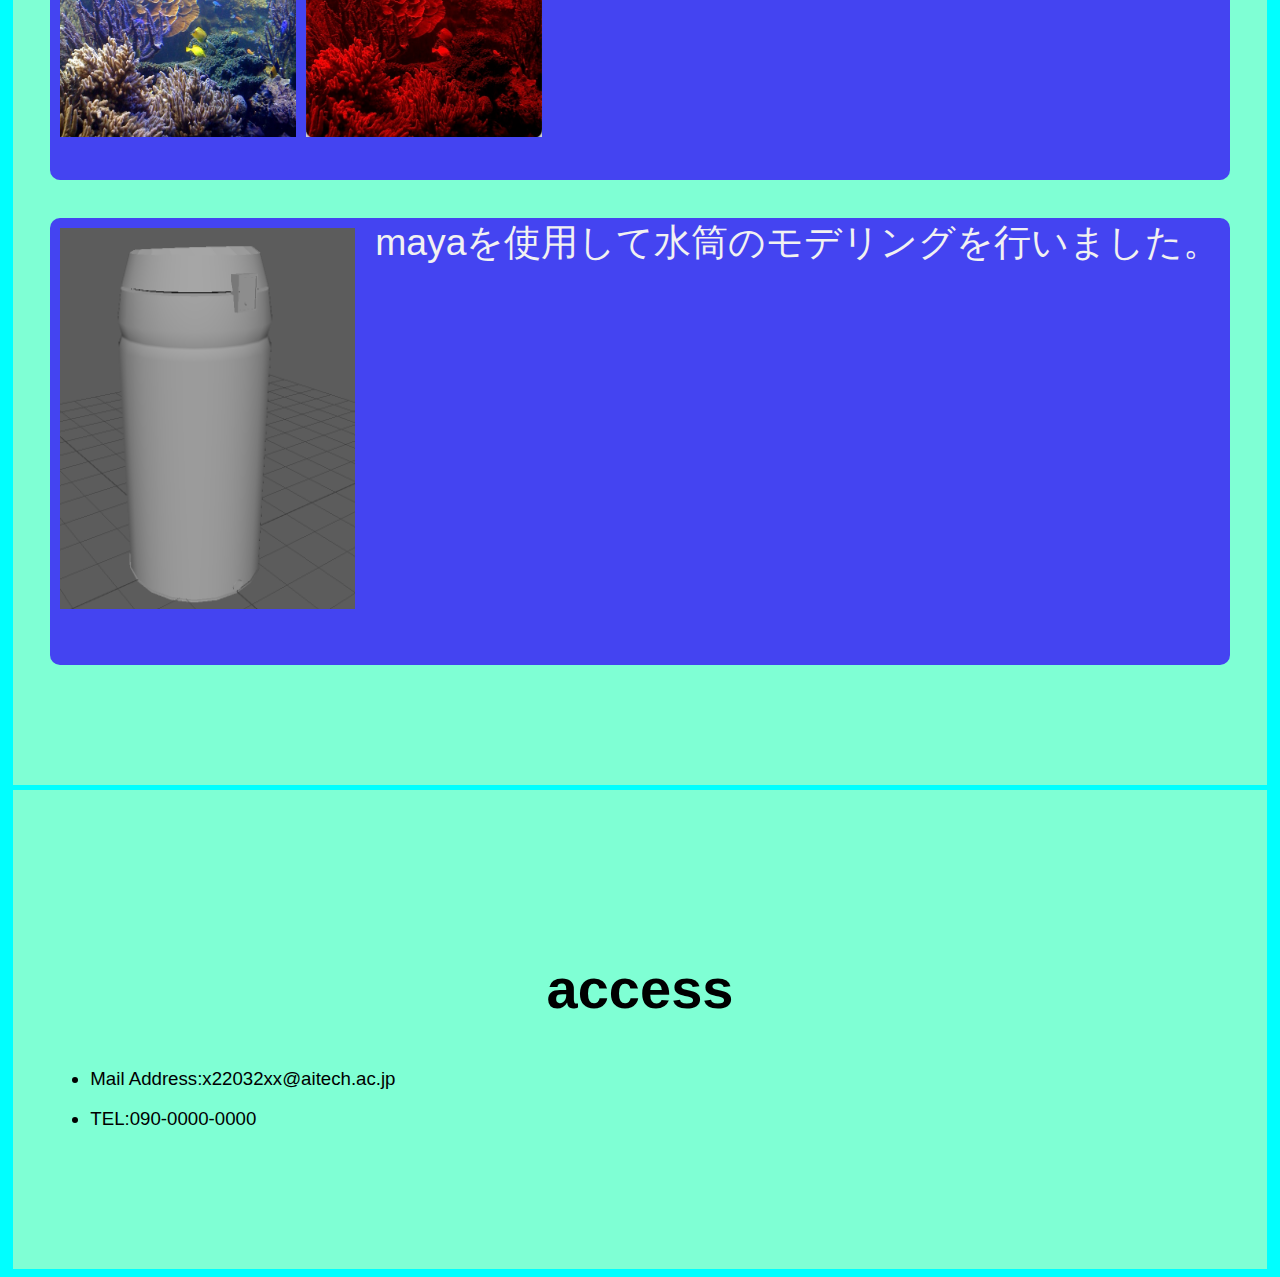
==== commit 117ff6e6: "top" ====
--- a/index.html
+++ b/index.html
@@ -18,7 +18,7 @@
             </ul>
           </nav>
     </header>
-    <img class="haikei" src="./img/haikei.jpeg" alt="桜の画像">
+    <img id="home" class="haikei" src="./img/haikei.jpeg" alt="桜の画像">
     <p class="stitle">PORTFOLIO</p>
 
     <section id="about" class="about">
@@ -69,8 +69,10 @@
             </ul>
           </nav>
     </section>
+    <a href="#home" id="page-top">TOP</a>
     <footer>
 
     </footer>
+    
 </body>
 </html>--- a/poryfolio.css
+++ b/poryfolio.css
@@ -221,4 +221,16 @@
   padding: var(--section-margin) 2rem;
   background-color: aquamarine;
   margin: 5px;
+}
+
+#page-top {
+  position: fixed;
+  right: 10px;
+  bottom: 10px;
+  font-size: 1.2rem;
+  background: #fff;
+  color: #737373;
+  padding: 10px;
+  border-radius: 50%;
+  box-shadow: 0 2px 10px -6px rgba(0,0,0,.5), 0 3px 10px -4px rgba(0,0,0,.2);
 }